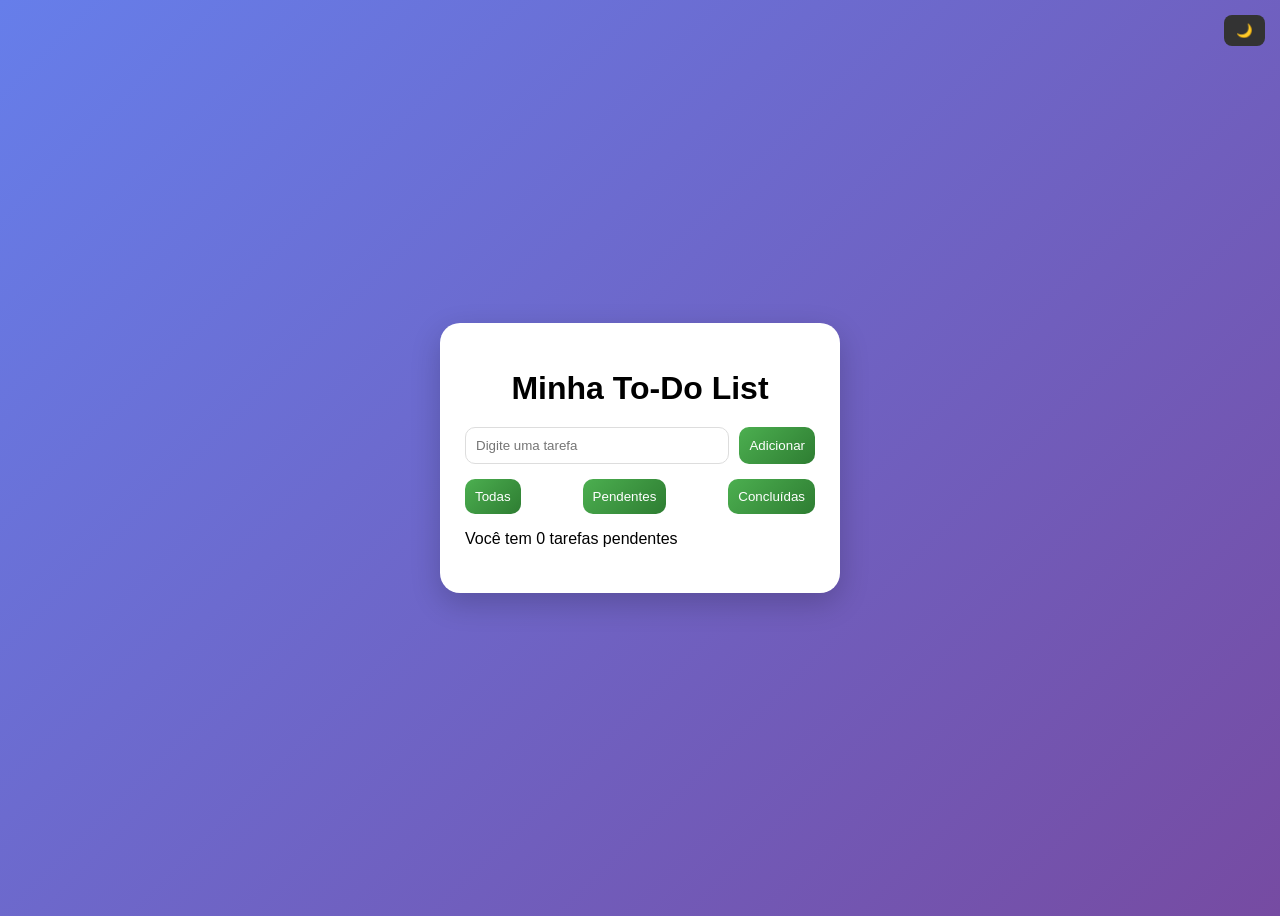
==== todo-list/index.html @ 03b08603 "adicionando to-do list" ====
<!DOCTYPE html>
<html lang="pt-br">
<head>
    <meta charset="UTF-8">
    <meta name="viewport" content="width=device-width, initial-scale=1.0">
    <title>To-Do List</title>
    <link rel="stylesheet" href="style.css">
</head>
<body>
    
<div class="container">
    <button id="modo">🌙</button>
    <h1>Minha To-Do List</h1>

    <form id="form">
        <input type="text" id="tarefa" placeholder="Digite uma tarefa" required>
        <button  type="submit">Adicionar</button>
    </form>

    <div class="filtros">
        <button onclick="filtrar('todas')">Todas</button>
        <button onclick="filtrar('pendentes')">Pendentes</button>
        <button onclick="filtrar('concluidas')">Concluídas</button>
    </div>
  <p id="contador"></p>
    <ul id="lista"></ul>
</div>

<script src="script.js"></script>
</body>
</html>
---- todo-list/style.css ----
body {
    font-family: 'Segoe UI', sans-serif;
    background: linear-gradient(135deg, #667eea, #764ba2);
    display: flex;
    justify-content: center;
    align-items: center;
    height: 100vh;
}

/* CONTAINER */
.container {
    background: white;
    padding: 25px;
    border-radius: 20px;
    width: 350px;
    box-shadow: 0 10px 30px rgba(0,0,0,0.2);
}

/* TÍTULO */
h1 {
    text-align: center;
    margin-bottom: 20px;
}

/* FORM */
form {
    display: flex;
    gap: 10px;
}

input {
    flex: 1;
    padding: 10px;
    border-radius: 10px;
    border: 1px solid #ddd;
}

/* BOTÕES */
button {
    background: linear-gradient(135deg, #4CAF50, #2e7d32);
    color: white;
    border: none;
    padding: 10px;
    border-radius: 10px;
    cursor: pointer;
    transition: 0.3s;
}

button:hover {
    transform: scale(1.05);
}

/* LISTA */
ul {
    list-style: none;
    padding: 0;
    margin-top: 20px;
}

li {
    background: #f9f9f9;
    padding: 10px;
    border-radius: 10px;
    margin-bottom: 10px;

    display: flex;
    justify-content: space-between;
    align-items: center;

    transition: 0.3s;
}

li:hover {
    transform: scale(1.02);
}

/* CONCLUÍDA */
.concluida {
    text-decoration: line-through;
    opacity: 0.5;
}

/* FILTROS */
.filtros {
    display: flex;
    justify-content: space-between;
    margin-top: 15px;
}

/* RESPONSIVO */
@media (max-width: 500px) {
    .container {
        width: 90%;
    }
}

/* DARK MODE */
body.dark {
    background: linear-gradient(135deg, #1e1e1e, #121212);
}

body.dark .container {
    background: #1e1e1e;
    color: white;
}

body.dark li {
    background: #2a2a2a;
}

body.dark input {
    background: #333;
    color: white;
    border: none;
}

body.dark button {
    background: #444;
}

/* BOTÃO MODO */
#modo {
    position: absolute;
    top: 15px;
    right: 15px;
    padding: 8px 12px;
    border-radius: 8px;
    background: #333;
    color: white;
}
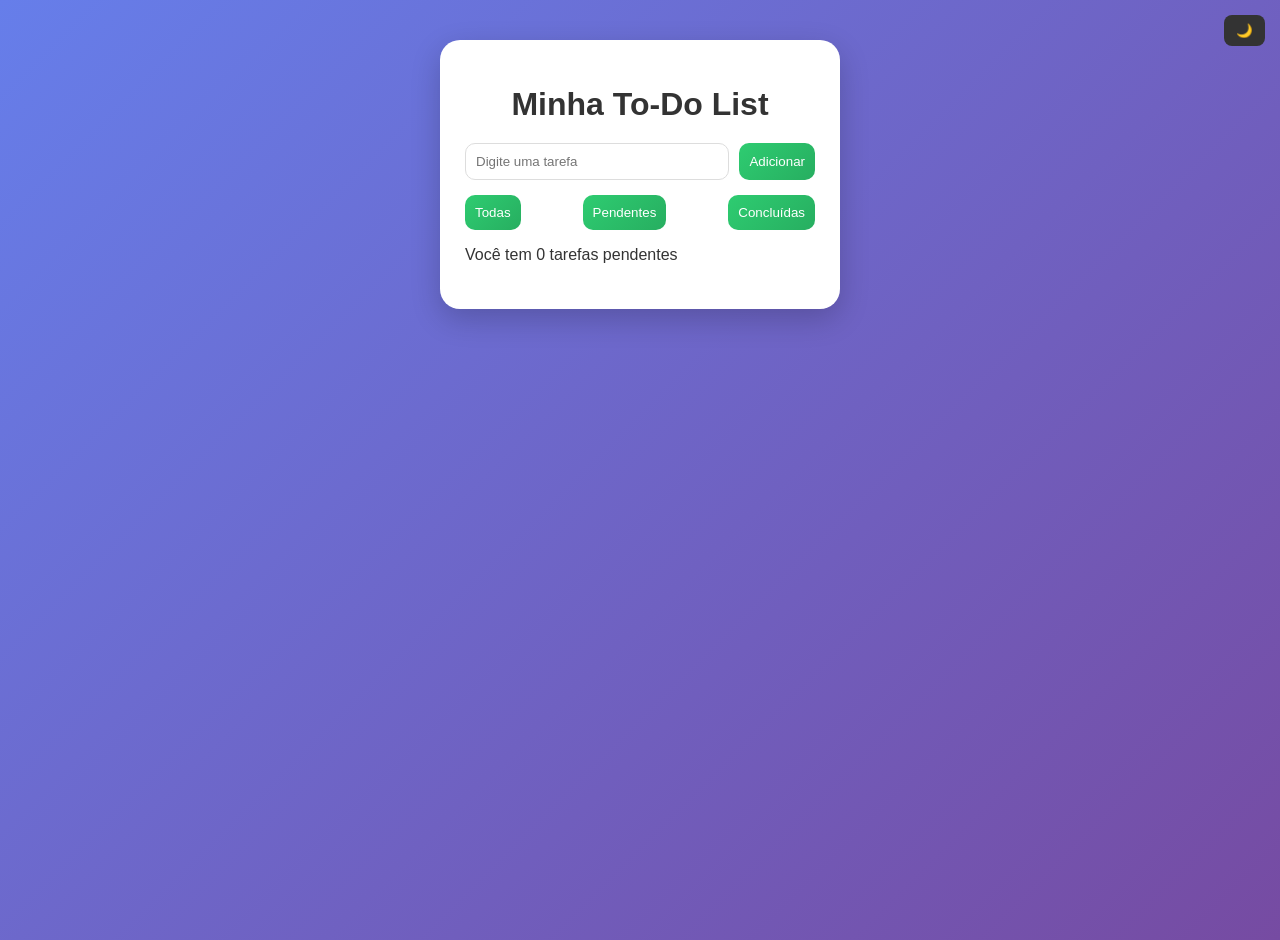
==== commit 7167dcee: "forçando atualização css" ====
--- a/todo-list/index.html
+++ b/todo-list/index.html
@@ -7,7 +7,7 @@
     <link rel="stylesheet" href="style.css">
 </head>
 <body>
-    
+
 <div class="container">
     <button id="modo">🌙</button>
     <h1>Minha To-Do List</h1>
--- a/todo-list/style.css
+++ b/todo-list/style.css
@@ -1,12 +1,18 @@
+:root {
+    color-scheme: light;
+}
+
 body {
     font-family: 'Segoe UI', sans-serif;
     background: linear-gradient(135deg, #667eea, #764ba2);
     display: flex;
     justify-content: center;
-    align-items: center;
-    height: 100vh;
+    align-items: flex-start;
+    min-height: 100vh;
+    margin: 0;
+    padding-top: 40px;
+    color: #333;
 }
-
 /* CONTAINER */
 .container {
     background: white;
@@ -14,6 +20,7 @@
     border-radius: 20px;
     width: 350px;
     box-shadow: 0 10px 30px rgba(0,0,0,0.2);
+    color: #333;
 }
 
 /* TÍTULO */
@@ -33,11 +40,13 @@
     padding: 10px;
     border-radius: 10px;
     border: 1px solid #ddd;
+    background: white;
+    color: #333;
 }
 
 /* BOTÕES */
 button {
-    background: linear-gradient(135deg, #4CAF50, #2e7d32);
+    background: linear-gradient(135deg, #2ecc71, #27ae60);
     color: white;
     border: none;
     padding: 10px;
@@ -127,4 +136,9 @@
     border-radius: 8px;
     background: #333;
     color: white;
-}+}
+
+html {
+    background: #667eea;
+}
+
